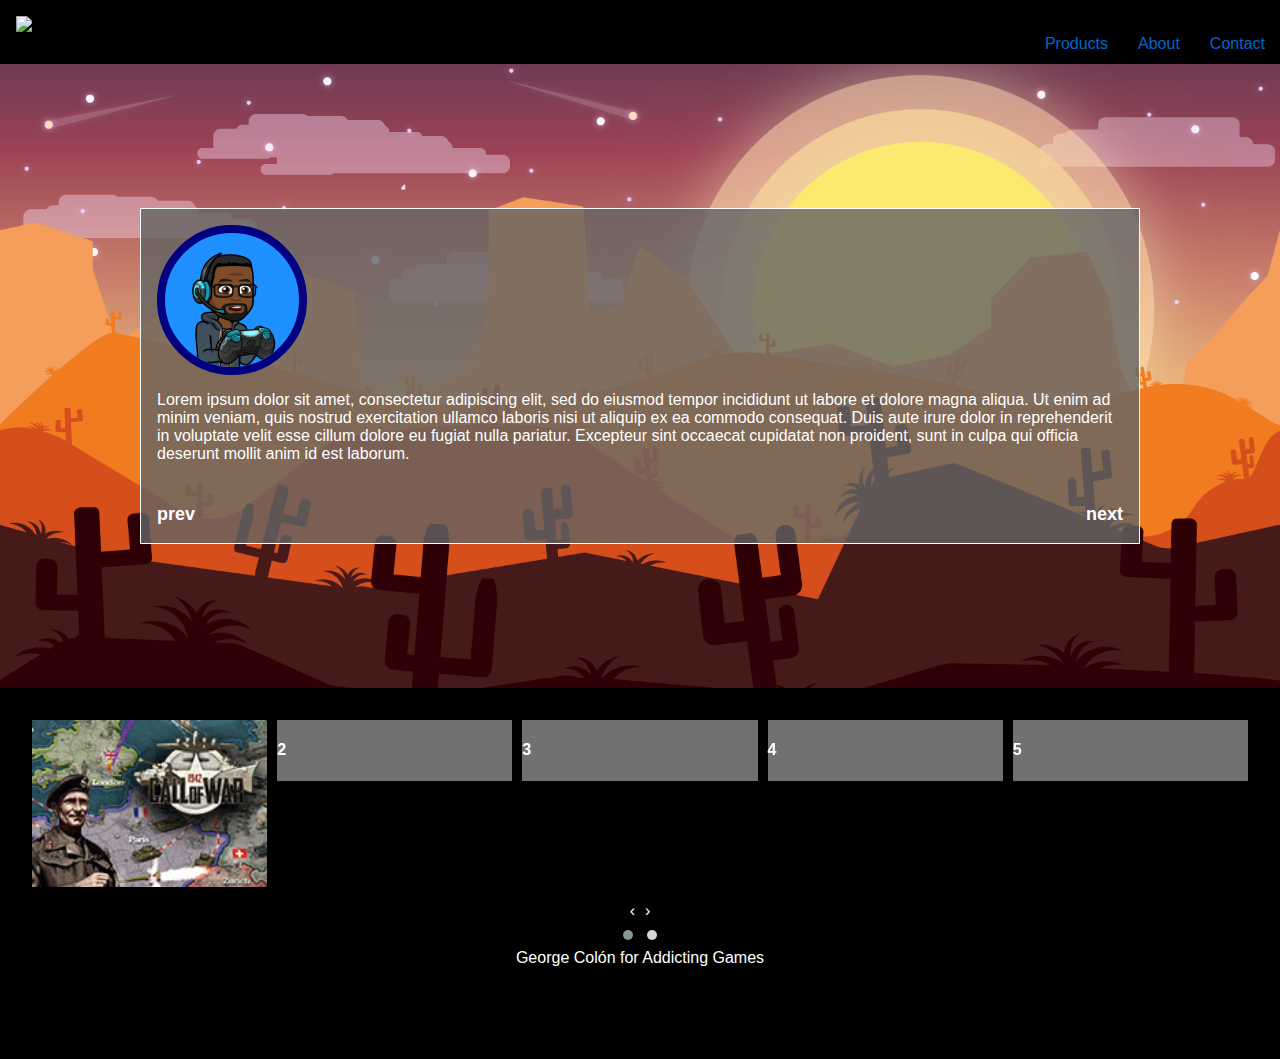
==== index.html @ 2962eae8 "Menu is working" ====
<!DOCTYPE html>
<html>
<head>
    <meta charset="utf-8" />
    <meta http-equiv="X-UA-Compatible" content="IE=edge">
    <title>Code Ranger</title>
    <meta name="viewport" content="width=device-width, initial-scale=1">
     
    <link rel="stylesheet" type="text/css" href="style/tab-menu.css" />
    <link rel="stylesheet" type="text/css" href="style/main.css" />
    <link rel="stylesheet" type="text/css" href="style/nav.css" />
        <!-- owl carousel CSS -->

    <link rel="stylesheet" href="owlcarousel/owl.carousel.min.css">
<link rel="stylesheet" href="owlcarousel/owl.theme.default.min.css">
<link rel="stylesheet" href="https://use.fontawesome.com/releases/v5.5.0/css/all.css" integrity="sha384-B4dIYHKNBt8Bc12p+WXckhzcICo0wtJAoU8YZTY5qE0Id1GSseTk6S+L3BlXeVIU" crossorigin="anonymous">




    <script src="https://cdnjs.cloudflare.com/ajax/libs/Chart.js/2.4.0/Chart.min.js"></script>

</head>
<body>
    <header>
        
        <a href="#main-menu"
        role="button"
        id="main-menu-toggle"
        class="menu-toggle"
        aria-expanded="false"
        aria-controls="main-menu"
        aria-label="Open main menu">
    
        <span class="sr-only">Open main menu</span>
        
        <span class="fa fa-bars" aria-hidden="true">
            <a href="/"><img id="ag-log" src="http://www.addictinggames.com/a/img/agLogo_n.png"/></a>
        </span>
        </a>
    
    <nav id="main-menu" role="navigation" class="main-menu" aria-expanded="false" aria-label="Main menu">

        <a href="#main-menu-toggle"
        role="button"
        id="main-menu-close"
        class="menu-close"
        aria-expanded="false"
        aria-controls="main-menu"
        aria-label="Close main menu">

        <span class="sr-only">Close main menu</span>
        <span class="fa fa-close" aria-hidden="true"></span>
        </a>
        <a href="/"><img id="ag-log-desktop" src="http://www.addictinggames.com/a/img/agLogo_n.png"/></a>

        <ul>
        <li><a href="#">Products</a></li>
        <li><a href="#">About</a></li>
        <li><a href="#">Contact</a></li>
        </ul>
    </nav>
    <a href="#main-menu-toggle"
        class="backdrop"
        tabindex="-1"
        aria-hidden="true" hidden></a>
            


        
    </header>
    <div id="background-image">
    <main>
        <div class="slideshow-container">
        <div class="divs">
            <div class="slide-menu" id="cls1"><img id="george-gaming" class="image-avatar" src="images/george-gaming.png"/>
                
                <p class="text">Lorem ipsum dolor sit amet, consectetur adipiscing elit, sed do eiusmod tempor incididunt ut labore et dolore magna aliqua. Ut enim ad minim veniam, quis nostrud exercitation ullamco laboris nisi ut aliquip ex ea commodo consequat. Duis aute irure dolor in reprehenderit in voluptate velit esse cillum dolore eu fugiat nulla pariatur. Excepteur sint occaecat cupidatat non proident, sunt in culpa qui officia deserunt mollit anim id est laborum.
                </p>
            </div>
            <div class="slide-menu" id="cls2">
                <h1>jQuery & CSS3 Skills Bar</h1>
                    <div class="skillbar clearfix " data-percent="20%">
                        <div class="skillbar-title" style="background: #d35400;"><span>HTML5</span></div>
                        <div class="skillbar-bar" style="background: #e67e22;"></div>
                        <div class="skill-bar-percent">20%</div>
                    </div> <!-- End Skill Bar -->

                    <div class="skillbar clearfix " data-percent="25%">
                        <div class="skillbar-title" style="background: #2980b9;"><span>CSS3</span></div>
                        <div class="skillbar-bar" style="background: #3498db;"></div>
                        <div class="skill-bar-percent">25%</div>
                    </div> <!-- End Skill Bar -->

                    <div class="skillbar clearfix " data-percent="50%">
                        <div class="skillbar-title" style="background: #2c3e50;"><span>jQuery</span></div>
                        <div class="skillbar-bar" style="background: #2c3e50;"></div>
                        <div class="skill-bar-percent">50%</div>
                    </div> <!-- End Skill Bar -->

                    <div class="skillbar clearfix " data-percent="40%">
                        <div class="skillbar-title" style="background: #46465e;"><span>PHP</span></div>
                        <div class="skillbar-bar" style="background: #5a68a5;"></div>
                        <div class="skill-bar-percent">40%</div>
                    </div> <!-- End Skill Bar -->

                    <div class="skillbar clearfix " data-percent="75%">
                        <div class="skillbar-title" style="background: #333333;"><span>Wordpress</span></div>
                        <div class="skillbar-bar" style="background: #525252;"></div>
                        <div class="skill-bar-percent">75%</div>
                    </div> <!-- End Skill Bar -->

                    <div class="skillbar clearfix " data-percent="100%">
                        <div class="skillbar-title" style="background: #27ae60;"><span>SEO</span></div>
                        <div class="skillbar-bar" style="background: #2ecc71;"></div>
                        <div class="skill-bar-percent">100%</div>
                    </div> <!-- End Skill Bar -->

                    <div class="skillbar clearfix " data-percent="70%">
                        <div class="skillbar-title" style="background: #124e8c;"><span>Photoshop</span></div>
                        <div class="skillbar-bar" style="background: #4288d0;"></div>
                        <div class="skill-bar-percent">70%</div>
                    </div> <!-- End Skill Bar -->     
            </div>    
                    <a id="next">next</a>
                    <a id="prev">prev</a>
        </div>
           
    </main>
</div>                 

</div>
<!-- <p><strong>SOURCE :</strong> http://w3lessons.info/2013/06/04/skill-bar-with-jquery-css3/</p> -->
<footer>
        <div class="owl-carousel owl-theme">
                <div class="item"><img class="title-games" src="images/call-of-war.png"/></div>
                <div class="item"><h4>2</h4></div>
                <div class="item"><h4>3</h4></div>
                <div class="item"><h4>4</h4></div>
                <div class="item"><h4>5</h4></div>
                <div class="item"><h4>7</h4></div>
                <div class="item"><h4>8</h4></div>
                <div class="item"><h4>9</h4></div>
                <div class="item"><h4>10</h4></div>
            </div>
<center>George Colón for Addicting Games</center>
              
    </footer>
</div>

<script
  src="https://code.jquery.com/jquery-3.3.1.min.js"
  integrity="sha256-FgpCb/KJQlLNfOu91ta32o/NMZxltwRo8QtmkMRdAu8="
  crossorigin="anonymous"></script>
    
  <script type="text/javascript" src="owlcarousel/owl.carousel.min.js"></script>
  <script src="https://cdnjs.cloudflare.com/ajax/libs/Chart.js/2.4.0/Chart.min.js"></script>

          <script type="text/javascript" src="scripts/main.js"></script>
          <script type="text/javascript" src="scripts/tab-menu.js"></script>

          <script></script>
    </body>
</html>
---- style/tab-menu.css ----
@import url(https://fonts.googleapis.com/css?family=Open+Sans:400,600);

/* Slideshow container */
.slideshow-container {
  max-width: 1000px;
  position: relative;
  margin: 1rem auto;
  background-color: rgba(100, 100, 100, 0.8);
  border: 1px solid white;
  padding: 1rem;
}

/* Next & previous buttons */
#prev, #next {
  cursor: pointer;
  position: absolute;
  margin: 1rem 0px;
  top: 90%;
  width: auto;
  padding: 16px;
  margin-top: -22px;
  color: white;
  font-weight: bold;
  font-size: 18px;
  transition: 0.6s ease;
  border-radius: 0 3px 3px 0;
  user-select: none;
}

/* Position the "next button" to the right */
#next {
  right: 0;
  border-radius: 3px 0 0 3px;
}
/* Position the "next button" to the right */
#prev {
  left: 0;
  border-radius: 3px 0 0 3px;
}
/* On hover, add a black background color with a little bit see-through */
#prev:hover, #next:hover {
  background-color: rgba(0,0,0,0.8);
}



/* The dots/bullets/indicators */
.dot {
  cursor: pointer;
  height: 15px;
  width: 15px;
  margin: 0 2px;
  background-color: #bbb;
  border-radius: 50%;
  display: inline-block;
  transition: background-color 0.6s ease;
}

.active, .dot:hover {
  background-color: #717171;
}

/* Fading animation */
.fade {
  -webkit-animation-name: fade;
  -webkit-animation-duration: 1.5s;
  animation-name: fade;
  animation-duration: 1.5s;
}



/* bar chart */


.skillbar {
	position:relative;
	display:block;
	margin-bottom:15px;
	width:100%;
	background:#eee;
	height:35px;
	border-radius:3px;
	-moz-border-radius:3px;
	-webkit-border-radius:3px;
	-webkit-transition:0.4s linear;
	-moz-transition:0.4s linear;
	-ms-transition:0.4s linear;
	-o-transition:0.4s linear;
	transition:0.4s linear;
	-webkit-transition-property:width, background-color;
	-moz-transition-property:width, background-color;
	-ms-transition-property:width, background-color;
	-o-transition-property:width, background-color;
	transition-property:width, background-color;
}

.skillbar-title {
	position:absolute;
	top:0;
	left:0;
width:110px;
	font-weight:bold;
	font-size:13px;
	color:#ffffff;
	background:#6adcfa;
	-webkit-border-top-left-radius:3px;
	-webkit-border-bottom-left-radius:4px;
	-moz-border-radius-topleft:3px;
	-moz-border-radius-bottomleft:3px;
	border-top-left-radius:3px;
	border-bottom-left-radius:3px;
}

.skillbar-title span {
	display:block;
	background:rgba(0, 0, 0, 0.1);
	padding:0 20px;
	height:35px;
	line-height:35px;
	-webkit-border-top-left-radius:3px;
	-webkit-border-bottom-left-radius:3px;
	-moz-border-radius-topleft:3px;
	-moz-border-radius-bottomleft:3px;
	border-top-left-radius:3px;
	border-bottom-left-radius:3px;
}

.skillbar-bar {
	height:35px;
	width:0px;
	background:#6adcfa;
	border-radius:3px;
	-moz-border-radius:3px;
	-webkit-border-radius:3px;
}

.skill-bar-percent {
	position:absolute;
	right:10px;
	top:0;
	font-size:11px;
	height:35px;
	line-height:35px;
	color:#ffffff;
	color:rgba(0, 0, 0, 0.4);
}


@-webkit-keyframes fade {
  from {opacity: .4} 
  to {opacity: 1}
}

@keyframes fade {
  from {opacity: .4} 
  to {opacity: 1}
}

/* On smaller screens, decrease text size */
@media only screen and (max-width: 300px) {
  .prev, .next,.text {font-size: 11px}
  .slideshow-container {height: 50vh;}
  
}
---- style/main.css ----
html, body {
  max-height: 100%;
}
body {

  font-family: Arial, Helvetica, sans-serif;
  color: #fff;
  margin: 0%;
background-color: black;
padding-bottom: 60px;
  /* Do not repeat the image */
}
#background-image {
  background-image: url("../images/background-desert.png");
  background-repeat: no-repeat;
  background-size: cover;
}
body::after {
  content: "";
  opacity: 0.5;
  top: 0;
  left: 0;
  bottom: 0;
  right: 0;
  position: absolute;
  z-index: -1;   
}

h1 {
  font-weight: bold;
  text-transform: uppercase;
}

/* ID list below */
#george-gaming {
  /* Because, you know... I am from LA. */
  background-color: dodgerblue;

}

/* Class list below */
.image-avatar {
  display: block;
  width: 150px;
  padding: 0px auto;
  border: 8px solid #000080;
  border-radius: 50%;
}

#ag-log-desktop {
  display: none;
}
#ag-log {
 width: 250px;
 background-color: black;
 padding: 1rem;
 float: left;
 display: block;
}
#cls2 {
  display: none;
}

.text-background {
  padding: 0.5rem;
  /* background-color: black; */
}
.text {
  margin-bottom:4rem;
}

/* thumbnail */
.title-games {
  max-width: 100%;
}


/* Grid measurements:
 *
 *   960px wide including 12 gutters (half gutters on both edges)
 *
 *   60px columns (12)
 *   20px gutters (two half-gutters + 11 full gutters, so 12 total)
 *
 *
 *   For smaller screens, we always want 20px of padding on either side,
 *   so 960 + 20 + 20 => 1000px
 *
 **/
 footer {
  background-color: black;
padding: 2rem;
width: 100%;
}
 .container {
    max-width: 100%;
    min-height: 100%;
    margin: 0px auto;
 }
 main {
   overflow: auto;
   padding-top: 10%;
   padding-bottom: 10%;
  }
 * {
    box-sizing: border-box;
  }
  .row {
    max-width: 1000px;
    padding-left:20px;
    padding-right:20px;
    margin:0 auto;
  }
  
  /* Clearfix */
  .row::before, .row::after {
    display: table;
    content: '';
  }
  
  .row::after {
    clear: both;
  }
  
  .col-3, .col-4, .col-6, .col-12 {
    float: left;
    padding-left: 1.04166666%;
    padding-right: 1.04166666%;
  }
  
  /* Mobile defaults */
  .col-3, col-4, .col-6, .col-12 {
    width: 100%;
  }
  
  /* Non-mobile, grid */
  @media only screen and (min-width: 640px){
    footer {
      margin-bottom:0px; 
    }
    #ag-log {width:250px;}

    .container {
      width: 960px;
    }
    .col-4 {
      width: 25%;
    }
    .col-3 {
      width: 33.33%;
    }
    .col-6 {
      width: 50%;
    }
    .col-12 {
      width: 100%;
    }
    
  }
---- style/nav.css ----
/* https://codepen.io/markcaron/pen/pPZVWO */
/* Screen reader only */
.sr-only {
  position: absolute;
  width: 1px;
  height: 1px;
  padding: 0;
  margin: -1px;
  overflow: hidden;
  clip: rect(0,0,0,0);
  border: 0;
}
header {
  background-color:black;
  display: flex;
  flex-wrap: nowrap;
  justify-content: space-between;
}

/* Button styling */
.menu-toggle {
  display: inline-block;
  padding: .75em 15px;
  line-height: 1em;
  font-size: 2em;
  color: #fff;
}

.menu-toggle:hover,
.menu-toggle:focus {
  color: #c00;
}

/*
 Default styles + Mobile first
 Offscreen menu style
*/
.main-menu {
  position: absolute;
  left: -200px;
  top: 0;
  height: 100%;
	overflow-y: scroll;
	overflow-x: visible;
	transition: left 0.3s ease,
				      box-shadow 0.3s ease;
	z-index: 999;
}

.main-menu ul {
  list-style: none;
  margin: 0;
  padding: 2.5em 0 0;
  /* Hide shadow w/ -8px while 'closed' */
  -webkit-box-shadow: -8px 0 8px rgba(0,0,0,.5);
     -moz-box-shadow: -8px 0 8px rgba(0,0,0,.5);
          box-shadow: -8px 0 8px rgba(0,0,0,.5);
  min-height: 100%;
  width: 200px;
  background: #1a1a1a;
}

.main-menu a {
  display: block;
  padding: .75em 15px;
  line-height: 1em;
  font-size: 1em;
  color: #fff;
  text-decoration: none;
  border-bottom: 1px solid #383838;
}

.main-menu li:first-child a {
  border-top: 1px solid #383838;
}

.main-menu a:hover,
.main-menu a:focus {
  background: #333;
  text-decoration: underline;
}

.main-menu .menu-close {
  position: absolute;
  right: 0;
  top: 0;
}

/*
 On small devices, allow it to toggle...
*/
/*
 :target for non-JavaScript
 aria-expanded="true/false" will be for JavaScript
*/
.main-menu:target,
.main-menu[aria-expanded="true"] {
  left: 0;
  outline: none;
  -moz-box-shadow: 3px 0 12px rgba(0,0,0,.25);
  -webkit-box-shadow: 3px 0 12px rgba(0,0,0,.25);
  box-shadow: 3px 0 12px rgba(0,0,0,.25);
}

.main-menu:target .menu-close,
.main-menu[aria-expanded="true"] .menu-close {
  z-index: 1001;
}

.main-menu:target ul,
.main-menu[aria-expanded="true"] ul {
  position: relative;
  z-index: 1000;
}

/* 
 We could us `.main-menu:target:after`, but
 it wouldn't be clickable.
*/
.main-menu:target + .backdrop,
.main-menu[aria-expanded="true"] + .backdrop {
  position: absolute;
  display: block;  
  content: "";
  left: 0;
  top: 0;
  width: 100%;
  height: 100%;
  z-index: 998;
  background: #000;
  background: rgba(0,0,0,.85);
  cursor: default;
}

@supports (position: fixed) {
  .main-menu,
  .main-menu:target + .backdrop,
  .main-menu[aria-expanded="true"] + .backdrop {
    position: fixed;
  }
}

/*
 Larger screen styling
 Horizontal menu
*/
@media (min-width: 768px) {
  .menu-toggle,
  .main-menu .menu-close {
    display: none;
  }
  
  /* Undo positioning of off-canvas menu */
  .main-menu {
    position: relative;
		left: auto;
		top: auto;
		height: auto;
  }
  
  .main-menu ul {
    display: flex;
    float:right;
    /* Undo off-canvas styling */
    padding: 0;
    -webkit-box-shadow: none;
       -moz-box-shadow: none;
            box-shadow: none;
    height: auto;
    width: auto;
    background: none;
  }
  
  .main-menu a {
    color: #06c;
    border: 0 !important; /* Remove borders from off-canvas styling */
  }
  
  .main-menu a:hover,
  .main-menu a:focus {
    background: none; /* Remove background from off-canvas styling */
    color: #c00;
  }
}

/* .fa {
  font-size:2em; 
  color: #fff;
  display: block;
  margin: 0% auto;
} */
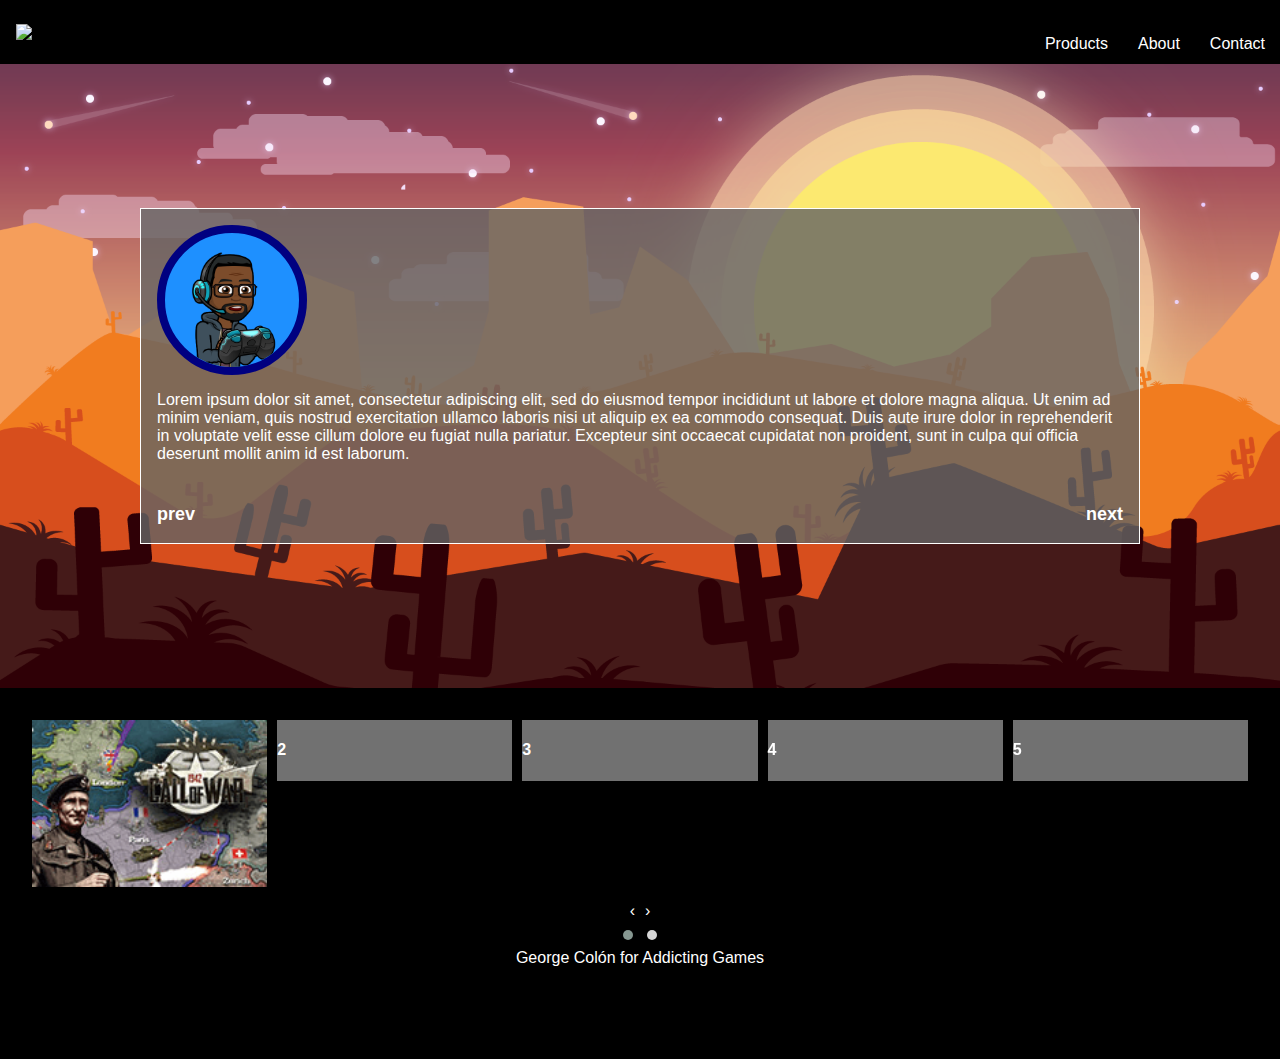
==== commit af5f3a33: "Menu done" ====
--- a/index.html
+++ b/index.html
@@ -159,6 +159,5 @@
           <script type="text/javascript" src="scripts/main.js"></script>
           <script type="text/javascript" src="scripts/tab-menu.js"></script>
 
-          <script></script>
     </body>
 </html>--- a/style/main.css
+++ b/style/main.css
@@ -16,16 +16,7 @@
   background-repeat: no-repeat;
   background-size: cover;
 }
-body::after {
-  content: "";
-  opacity: 0.5;
-  top: 0;
-  left: 0;
-  bottom: 0;
-  right: 0;
-  position: absolute;
-  z-index: -1;   
-}
+
 
 h1 {
   font-weight: bold;
@@ -136,6 +127,8 @@
   
   /* Non-mobile, grid */
   @media only screen and (min-width: 640px){
+
+    
     footer {
       margin-bottom:0px; 
     }
--- a/style/nav.css
+++ b/style/nav.css
@@ -11,7 +11,9 @@
   border: 0;
 }
 header {
+  flex-direction: row-reverse;
   background-color:black;
+  align-items:center;
   display: flex;
   flex-wrap: nowrap;
   justify-content: space-between;
@@ -145,6 +147,10 @@
  Horizontal menu
 */
 @media (min-width: 768px) {
+  header {
+    flex-direction: row;
+    align-items:center;
+  }
   .menu-toggle,
   .main-menu .menu-close {
     display: none;
@@ -172,7 +178,7 @@
   }
   
   .main-menu a {
-    color: #06c;
+    color: #fff;
     border: 0 !important; /* Remove borders from off-canvas styling */
   }
   
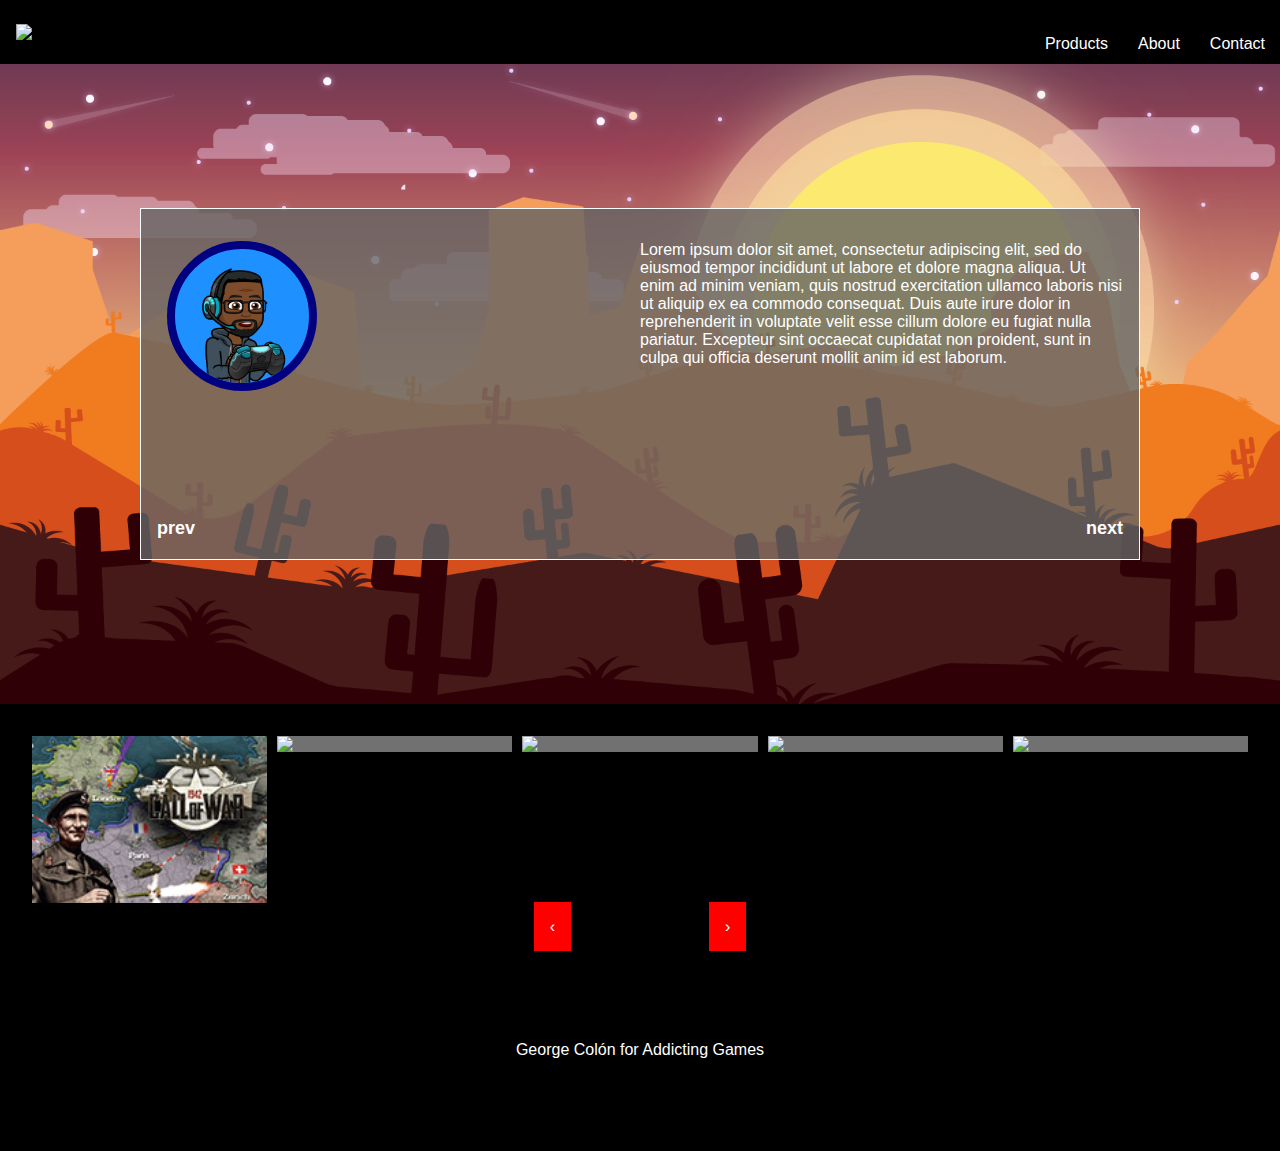
==== commit 1eb83300: "footer gall not working" ====
--- a/index.html
+++ b/index.html
@@ -73,12 +73,16 @@
     <main>
         <div class="slideshow-container">
         <div class="divs">
-            <div class="slide-menu" id="cls1"><img id="george-gaming" class="image-avatar" src="images/george-gaming.png"/>
-                
+            <div class="slide-menu" id="cls1">
+                <div class="col-6">
+                <img id="george-gaming" class="image-avatar" src="images/george-gaming.png"/>
+                </div>
+                <div class="text-box col-6"></div>
                 <p class="text">Lorem ipsum dolor sit amet, consectetur adipiscing elit, sed do eiusmod tempor incididunt ut labore et dolore magna aliqua. Ut enim ad minim veniam, quis nostrud exercitation ullamco laboris nisi ut aliquip ex ea commodo consequat. Duis aute irure dolor in reprehenderit in voluptate velit esse cillum dolore eu fugiat nulla pariatur. Excepteur sint occaecat cupidatat non proident, sunt in culpa qui officia deserunt mollit anim id est laborum.
                 </p>
             </div>
             <div class="slide-menu" id="cls2">
+                <div id="bar-chart" class="col-6">
                 <h1>jQuery & CSS3 Skills Bar</h1>
                     <div class="skillbar clearfix " data-percent="20%">
                         <div class="skillbar-title" style="background: #d35400;"><span>HTML5</span></div>
@@ -120,12 +124,16 @@
                         <div class="skillbar-title" style="background: #124e8c;"><span>Photoshop</span></div>
                         <div class="skillbar-bar" style="background: #4288d0;"></div>
                         <div class="skill-bar-percent">70%</div>
-                    </div> <!-- End Skill Bar -->     
+                    </div> <!-- End Skill Bar -->  
+            </div>
+            <div class="text-box col-6">
+                    <p class="text">Lorem ipsum dolor sit amet, consectetur adipiscing elit, sed do eiusmod tempor incididunt ut labore et dolore magna aliqua. Ut enim ad minim veniam, quis nostrud exercitation ullamco laboris nisi ut aliquip ex ea commodo consequat. Duis aute irure dolor in reprehenderit in voluptate velit esse cillum dolore eu fugiat nulla pariatur. Excepteur sint occaecat cupidatat non proident, sunt in culpa qui officia deserunt mollit anim id est laborum.
+                        </p>
             </div>    
-                    <a id="next">next</a>
-                    <a id="prev">prev</a>
+                   
         </div>
-           
+        <a id="next">next</a>
+        <a id="prev">prev</a>
     </main>
 </div>                 
 
@@ -133,15 +141,25 @@
 <!-- <p><strong>SOURCE :</strong> http://w3lessons.info/2013/06/04/skill-bar-with-jquery-css3/</p> -->
 <footer>
         <div class="owl-carousel owl-theme">
-                <div class="item"><img class="title-games" src="images/call-of-war.png"/></div>
-                <div class="item"><h4>2</h4></div>
-                <div class="item"><h4>3</h4></div>
-                <div class="item"><h4>4</h4></div>
-                <div class="item"><h4>5</h4></div>
-                <div class="item"><h4>7</h4></div>
-                <div class="item"><h4>8</h4></div>
-                <div class="item"><h4>9</h4></div>
-                <div class="item"><h4>10</h4></div>
+                <a class="item" href="http://www.addictinggames.com/strategy-games/call-of-war-mmo-game.jsp"><img class="title-games" src="images/call-of-war.png"/></a>
+
+                <a class="item" href="http://www.addictinggames.com/puzzle-games/cube-escape-seasons-game.jsp"><img class="title-games" src="http://cdn.addictinggames.com/newGames/puzzle-games/cube-escape-seasons/cube-escape-seasons_sp.png?c=31"/></a>
+
+
+                <a class="item" href="http://www.addictinggames.com/shooting-games/sift-heads-remasterized-game.jsp"><img class="title-games" src="http://cdn.addictinggames.com/newGames/shooting-games/sift-heads-remasterized/sift-heads-remasterized_sp.png?c=31"/></a>
+
+                <a class="item" href="http://www.addictinggames.com/zombie-games/zombieshooter2-game.jsp"><img class="title-games" src="http://cdn.addictinggames.com/newGames/zombie-games/zombieshooter2/zombieshooter2_sp.png?c=31"/></a>
+
+                <a class="item" href="http://www.addictinggames.com/shooting-games/sift-heads-remasterized-game.jsp"><img class="title-games" src="http://cdn.addictinggames.com/newGames/puzzle-games/theimpossiblequiz/theimpossiblequiz_sp.png?c=31"/></a>
+
+                <a class="item" href="http://www.addictinggames.com/shooting-games/championarcher.jsp"><img class="title-games" src="http://cdn.addictinggames.com/newGames/shooting-games/championarcher/championarcher_sp.png?c=31"/></a>
+
+
+                <a class="item" href="http://www.addictinggames.com/strategy-games/forge-of-empires-mmo-game.jsp"><img class="title-games" src="http://cdn.addictinggames.com/newGames/strategy-games/forge-of-empires-mmo/forge-of-empires-mmo_sp.png?c=31"/></a>
+                
+                <a class="item" href="http://www.addictinggames.com/strategy-games/big-farm-mmo-game.jsp"><img class="title-games" src="http://cdn.addictinggames.com/newGames/strategy-games/big-farm-mmo/big-farm-mmo_sp.png?c=31"/></a>
+                
+                
             </div>
 <center>George Colón for Addicting Games</center>
               
@@ -154,7 +172,6 @@
   crossorigin="anonymous"></script>
     
   <script type="text/javascript" src="owlcarousel/owl.carousel.min.js"></script>
-  <script src="https://cdnjs.cloudflare.com/ajax/libs/Chart.js/2.4.0/Chart.min.js"></script>
 
           <script type="text/javascript" src="scripts/main.js"></script>
           <script type="text/javascript" src="scripts/tab-menu.js"></script>
--- a/style/tab-menu.css
+++ b/style/tab-menu.css
@@ -2,12 +2,13 @@
 
 /* Slideshow container */
 .slideshow-container {
+	display: flex;
   max-width: 1000px;
   position: relative;
   margin: 1rem auto;
   background-color: rgba(100, 100, 100, 0.8);
   border: 1px solid white;
-  padding: 1rem;
+	padding: 1rem 1rem 5rem 1rem;
 }
 
 /* Next & previous buttons */
--- a/style/main.css
+++ b/style/main.css
@@ -66,7 +66,34 @@
   max-width: 100%;
 }
 
+.slide-menu {
+  padding-bottom:3rem;
+}
+.bar-chart {
+  display: block;
+}
+.owl-carousel {
+  padding-bottom:100px; 
+}
+.owl-prev > span {
+  margin-right: 4rem;
+  padding: 1rem;
+  background-color:red;
+}
+.owl-next > span {
+  margin-left: 4rem;
+  padding: 1rem;
+  background-color:red;
+}
 
+.owl-dots {
+  display: none;
+}
+
+/* .owl-nav {
+  background-color:white;
+  position: relative;
+} */
 /* Grid measurements:
  *
  *   960px wide including 12 gutters (half gutters on both edges)
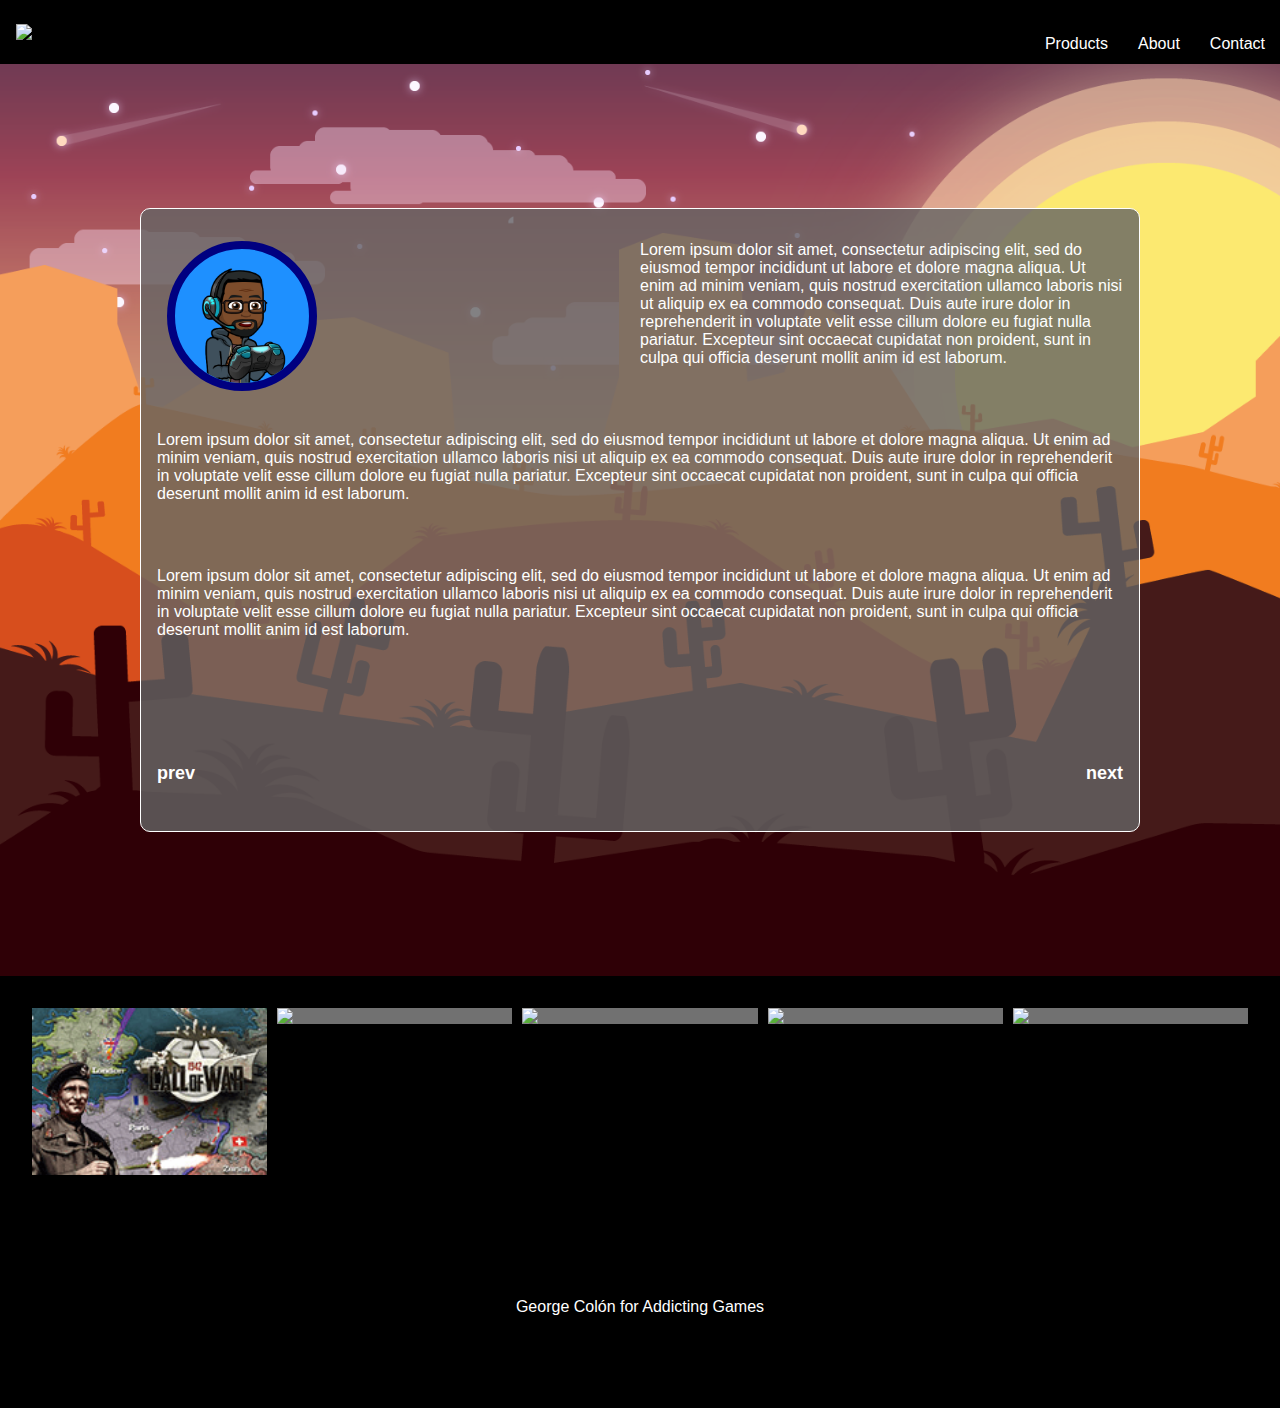
==== commit 952685b0: "upadate last changes to Netlify" ====
--- a/index.html
+++ b/index.html
@@ -71,7 +71,10 @@
     </header>
     <div id="background-image">
     <main>
+            <div class="tab-orn"></div>
+
         <div class="slideshow-container">
+
         <div class="divs">
             <div class="slide-menu" id="cls1">
                 <div class="col-6">
@@ -80,33 +83,53 @@
                 <div class="text-box col-6"></div>
                 <p class="text">Lorem ipsum dolor sit amet, consectetur adipiscing elit, sed do eiusmod tempor incididunt ut labore et dolore magna aliqua. Ut enim ad minim veniam, quis nostrud exercitation ullamco laboris nisi ut aliquip ex ea commodo consequat. Duis aute irure dolor in reprehenderit in voluptate velit esse cillum dolore eu fugiat nulla pariatur. Excepteur sint occaecat cupidatat non proident, sunt in culpa qui officia deserunt mollit anim id est laborum.
                 </p>
+                <p class="text">Lorem ipsum dolor sit amet, consectetur adipiscing elit, sed do eiusmod tempor incididunt ut labore et dolore magna aliqua. Ut enim ad minim veniam, quis nostrud exercitation ullamco laboris nisi ut aliquip ex ea commodo consequat. Duis aute irure dolor in reprehenderit in voluptate velit esse cillum dolore eu fugiat nulla pariatur. Excepteur sint occaecat cupidatat non proident, sunt in culpa qui officia deserunt mollit anim id est laborum.
+                </p>
+                <p class="text">Lorem ipsum dolor sit amet, consectetur adipiscing elit, sed do eiusmod tempor incididunt ut labore et dolore magna aliqua. Ut enim ad minim veniam, quis nostrud exercitation ullamco laboris nisi ut aliquip ex ea commodo consequat. Duis aute irure dolor in reprehenderit in voluptate velit esse cillum dolore eu fugiat nulla pariatur. Excepteur sint occaecat cupidatat non proident, sunt in culpa qui officia deserunt mollit anim id est laborum.
+                </p>
+                
             </div>
             <div class="slide-menu" id="cls2">
                 <div id="bar-chart" class="col-6">
-                <h1>jQuery & CSS3 Skills Bar</h1>
-                    <div class="skillbar clearfix " data-percent="20%">
+                <h1>George's Skills</h1>
+                    <div class="skillbar clearfix " data-percent="100%">
                         <div class="skillbar-title" style="background: #d35400;"><span>HTML5</span></div>
                         <div class="skillbar-bar" style="background: #e67e22;"></div>
-                        <div class="skill-bar-percent">20%</div>
-                    </div> <!-- End Skill Bar -->
-
-                    <div class="skillbar clearfix " data-percent="25%">
+                        <div class="skill-bar-percent">100%</div>
+                    </div> <!-- End Skill Bar -->
+
+                    <div class="skillbar clearfix " data-percent="95%">
                         <div class="skillbar-title" style="background: #2980b9;"><span>CSS3</span></div>
                         <div class="skillbar-bar" style="background: #3498db;"></div>
-                        <div class="skill-bar-percent">25%</div>
-                    </div> <!-- End Skill Bar -->
-
-                    <div class="skillbar clearfix " data-percent="50%">
+                        <div class="skill-bar-percent">95%</div>
+                    </div> <!-- End Skill Bar -->
+
+                    <div class="skillbar clearfix " data-percent="100%">
+                            <div class="skillbar-title" style="background: #ebdd18;"><span>Javascript</span></div>
+                            <div class="skillbar-bar" style="background: #ebdd18;"></div>
+                            <div class="skill-bar-percent">100%</div>
+                        </div> <!-- End Skill Bar -->
+
+
+                    <div class="skillbar clearfix " data-percent="80%">
                         <div class="skillbar-title" style="background: #2c3e50;"><span>jQuery</span></div>
                         <div class="skillbar-bar" style="background: #2c3e50;"></div>
-                        <div class="skill-bar-percent">50%</div>
-                    </div> <!-- End Skill Bar -->
-
-                    <div class="skillbar clearfix " data-percent="40%">
-                        <div class="skillbar-title" style="background: #46465e;"><span>PHP</span></div>
-                        <div class="skillbar-bar" style="background: #5a68a5;"></div>
-                        <div class="skill-bar-percent">40%</div>
-                    </div> <!-- End Skill Bar -->
+                        <div class="skill-bar-percent">80%</div>
+                    </div> <!-- End Skill Bar -->
+
+                    
+
+                    <div class="skillbar clearfix " data-percent="85%">
+                        <div class="skillbar-title" style="background: #2e2ee6;"><span>React</span></div>
+                        <div class="skillbar-bar" style="background: #5252ec;"></div>
+                        <div class="skill-bar-percent">85%</div>
+                    </div> <!-- End Skill Bar -->
+
+                    <div class="skillbar clearfix " data-percent="75%">
+                            <div class="skillbar-title" style="background: #46465e;"><span>Redux</span></div>
+                            <div class="skillbar-bar" style="background: #5a68a5;"></div>
+                            <div class="skill-bar-percent">75%</div>
+                        </div> <!-- End Skill Bar -->
 
                     <div class="skillbar clearfix " data-percent="75%">
                         <div class="skillbar-title" style="background: #333333;"><span>Wordpress</span></div>
@@ -114,16 +137,22 @@
                         <div class="skill-bar-percent">75%</div>
                     </div> <!-- End Skill Bar -->
 
-                    <div class="skillbar clearfix " data-percent="100%">
-                        <div class="skillbar-title" style="background: #27ae60;"><span>SEO</span></div>
+                    <div class="skillbar clearfix " data-percent="65%">
+                        <div class="skillbar-title" style="background: #27ae60;"><span>MongoDB</span></div>
                         <div class="skillbar-bar" style="background: #2ecc71;"></div>
-                        <div class="skill-bar-percent">100%</div>
-                    </div> <!-- End Skill Bar -->
-
-                    <div class="skillbar clearfix " data-percent="70%">
+                        <div class="skill-bar-percent">65%</div>
+                    </div> <!-- End Skill Bar -->
+
+                    <div class="skillbar clearfix " data-percent="80%">
+                            <div class="skillbar-title" style="background: #236d4a;"><span>Node</span></div>
+                            <div class="skillbar-bar" style="background: #2ee690;"></div>
+                            <div class="skill-bar-percent">80%</div>
+                        </div> <!-- End Skill Bar -->
+                        
+                    <div class="skillbar clearfix " data-percent="95%">
                         <div class="skillbar-title" style="background: #124e8c;"><span>Photoshop</span></div>
                         <div class="skillbar-bar" style="background: #4288d0;"></div>
-                        <div class="skill-bar-percent">70%</div>
+                        <div class="skill-bar-percent">95%</div>
                     </div> <!-- End Skill Bar -->  
             </div>
             <div class="text-box col-6">
@@ -140,9 +169,31 @@
 </div>
 <!-- <p><strong>SOURCE :</strong> http://w3lessons.info/2013/06/04/skill-bar-with-jquery-css3/</p> -->
 <footer>
-        <div class="owl-carousel owl-theme">
+        <div class="owl-carousel owl-theme owl-loaded">
+                
                 <a class="item" href="http://www.addictinggames.com/strategy-games/call-of-war-mmo-game.jsp"><img class="title-games" src="images/call-of-war.png"/></a>
 
+                <a class="item" href="http://www.addictinggames.com/shooting-games/sift-heads-remasterized-game.jsp"><img class="title-games" src="http://cdn.addictinggames.com/newGames/shooting-games/sift-heads-remasterized/sift-heads-remasterized_sp.png?c=31"/></a>
+
+                <a class="item" href="http://www.addictinggames.com/zombie-games/zombieshooter2-game.jsp"><img class="title-games" src="http://cdn.addictinggames.com/newGames/zombie-games/zombieshooter2/zombieshooter2_sp.png?c=31"/></a>
+
+                <a class="item" href="http://www.addictinggames.com/shooting-games/sift-heads-remasterized-game.jsp"><img class="title-games" src="http://cdn.addictinggames.com/newGames/puzzle-games/theimpossiblequiz/theimpossiblequiz_sp.png?c=31"/></a>
+
+                <a class="item" href="http://www.addictinggames.com/shooting-games/championarcher.jsp"><img class="title-games" src="http://cdn.addictinggames.com/newGames/shooting-games/championarcher/championarcher_sp.png?c=31"/></a>
+
+
+                <a class="item" href="http://www.addictinggames.com/strategy-games/forge-of-empires-mmo-game.jsp"><img class="title-games" src="http://cdn.addictinggames.com/newGames/strategy-games/forge-of-empires-mmo/forge-of-empires-mmo_sp.png?c=31"/></a>
+                
+                <a class="item" href="http://www.addictinggames.com/strategy-games/big-farm-mmo-game.jsp"><img class="title-games" src="http://cdn.addictinggames.com/newGames/strategy-games/big-farm-mmo/big-farm-mmo_sp.png?c=31"/></a>
+                
+                
+            </div>
+<center>George Colón for Addicting Games</center>
+<!-- <div class="owl-carousel owl-theme owl-loaded">
+        <div class="owl-stage-outer">
+            <div class="owl-stage">
+                <a class="item" href="http://www.addictinggames.com/strategy-games/call-of-war-mmo-game.jsp"><img class="title-games" src="images/call-of-war.png"/></a>
+
                 <a class="item" href="http://www.addictinggames.com/puzzle-games/cube-escape-seasons-game.jsp"><img class="title-games" src="http://cdn.addictinggames.com/newGames/puzzle-games/cube-escape-seasons/cube-escape-seasons_sp.png?c=31"/></a>
 
 
@@ -158,11 +209,20 @@
                 <a class="item" href="http://www.addictinggames.com/strategy-games/forge-of-empires-mmo-game.jsp"><img class="title-games" src="http://cdn.addictinggames.com/newGames/strategy-games/forge-of-empires-mmo/forge-of-empires-mmo_sp.png?c=31"/></a>
                 
                 <a class="item" href="http://www.addictinggames.com/strategy-games/big-farm-mmo-game.jsp"><img class="title-games" src="http://cdn.addictinggames.com/newGames/strategy-games/big-farm-mmo/big-farm-mmo_sp.png?c=31"/></a>
-                
-                
-            </div>
-<center>George Colón for Addicting Games</center>
-              
+            </div>
+        </div>
+        <div class="owl-controls">
+            <div class="owl-nav">
+                <div class="owl-prev">prev</div>
+                <div class="owl-next">next</div>
+            </div>
+            <div class="owl-dots">
+                <div class="owl-dot active"><span></span></div>
+                <div class="owl-dot"><span></span></div>
+                <div class="owl-dot"><span></span></div>
+            </div>
+        </div>
+    </div>      -->
     </footer>
 </div>
 
--- a/style/tab-menu.css
+++ b/style/tab-menu.css
@@ -7,7 +7,8 @@
   position: relative;
   margin: 1rem auto;
   background-color: rgba(100, 100, 100, 0.8);
-  border: 1px solid white;
+	border: 1px solid white;
+	border-radius: 10px;
 	padding: 1rem 1rem 5rem 1rem;
 }
 
--- a/style/main.css
+++ b/style/main.css
@@ -73,9 +73,11 @@
   display: block;
 }
 .owl-carousel {
-  padding-bottom:100px; 
-}
-.owl-prev > span {
+  padding-bottom:100px;
+  border-radius: 10px;
+}
+
+/* .owl-prev > span {
   margin-right: 4rem;
   padding: 1rem;
   background-color:red;
@@ -84,12 +86,40 @@
   margin-left: 4rem;
   padding: 1rem;
   background-color:red;
-}
+} */
+.owl-prev {
+  width: 15px;
+  height: 100px;
+  position: absolute;
+  top: 20%;
+  right:100%;
+  margin-left: -20px;
+  display: block !important;
+  border:0px solid black;
+}
+
+.owl-next {
+  width: 15px;
+  height: 100px;
+  position: absolute;
+  top: 20%;
+  right: -25px;
+  display: block !important;
+  border:0px solid black;
+}
+.owl-prev i, .owl-next i {transform : scale(3,6); color: #ccc;}
+
 
 .owl-dots {
   display: none;
 }
-
+.tab-orn {
+  display: none;
+  
+}
+/* .owl-loaded {
+  background-color:red;
+} */
 /* .owl-nav {
   background-color:white;
   position: relative;
@@ -154,8 +184,24 @@
   
   /* Non-mobile, grid */
   @media only screen and (min-width: 640px){
-
-    
+    /* .tab-orn {display: block!important;
+      padding: 20px 80px;
+  float: left;
+  background-color: rgba(100, 100, 100);
+  border-top:1px #fff solid;
+  border-right:1px #fff solid;
+  border-left:1px #fff solid;
+  position: absolute;
+  left:10%;
+  top:17%;
+  z-index: 100;
+  border-top-left-radius: 15px;
+  border-top-right-radius: 15px;
+    } */
+
+    .owl-stage-outer {
+      height: 180px;
+    }
     footer {
       margin-bottom:0px; 
     }
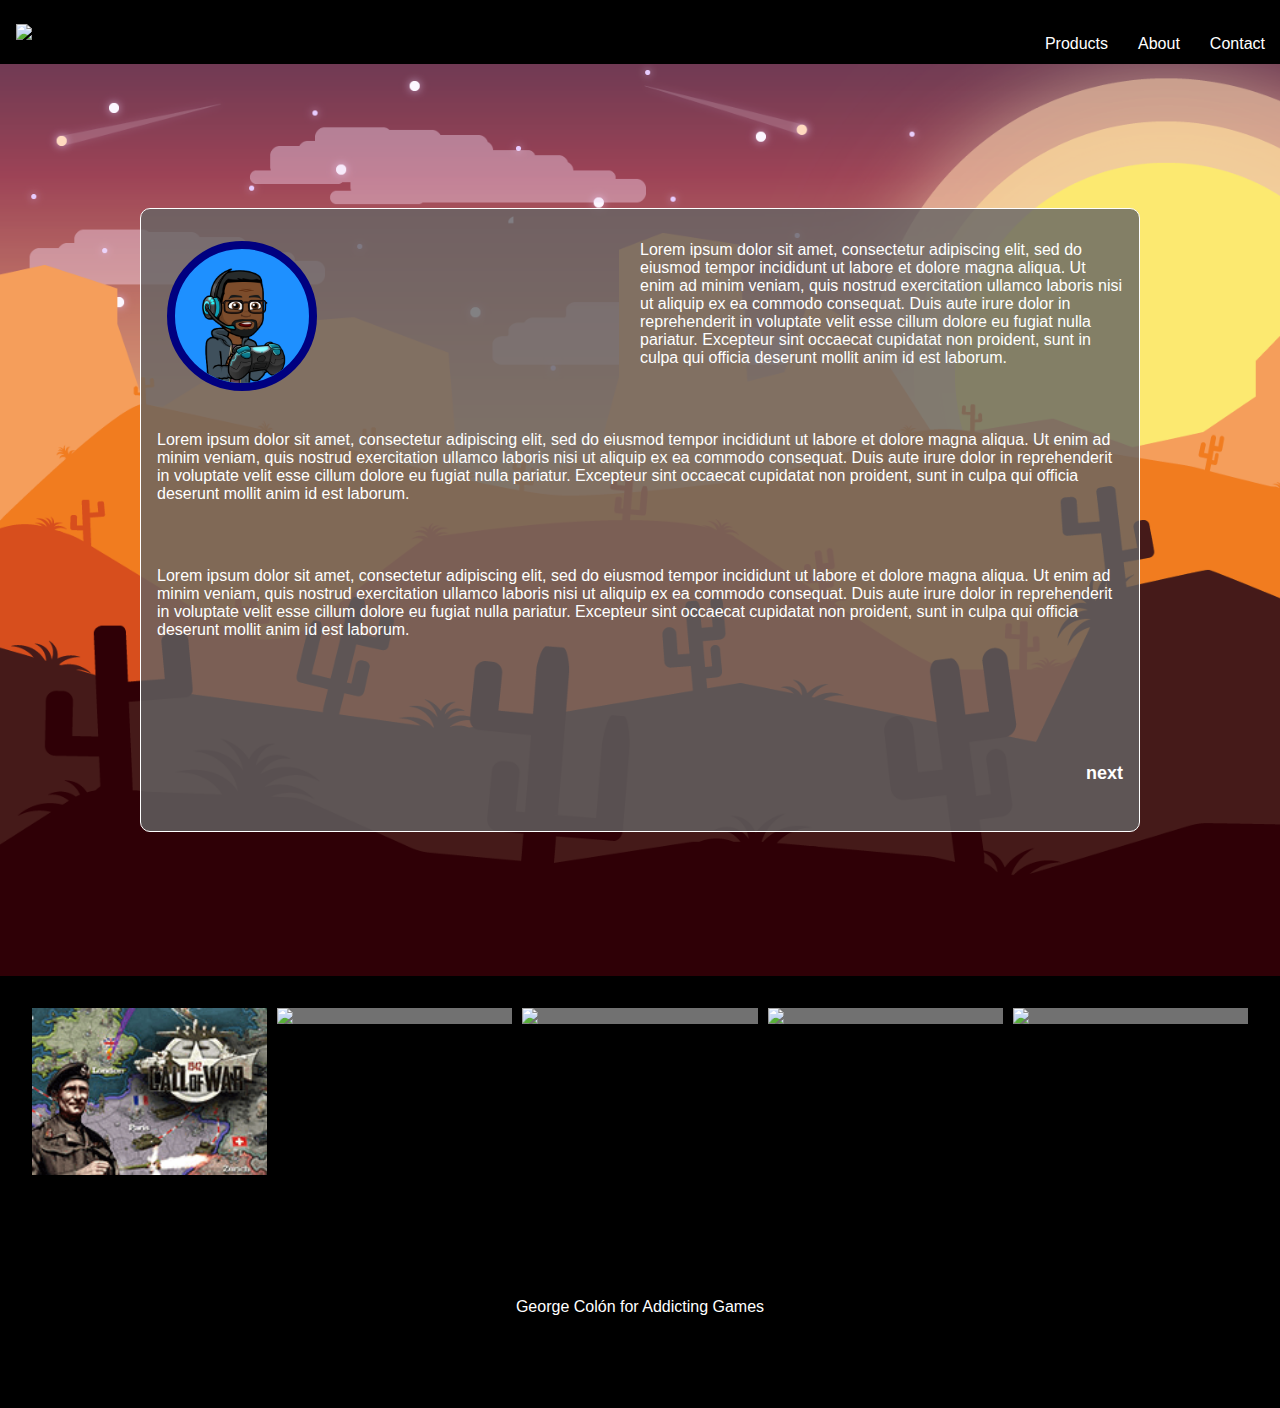
==== commit 6d7c91c6: "Next Prev works" ====
--- a/index.html
+++ b/index.html
@@ -161,6 +161,19 @@
             </div>    
                    
         </div>
+
+        <div class="slide-menu" id="cls3">
+                <div class="col-6">
+                </div>
+                <div class="text-box col-6"></div>
+                <p class="text">Lorem ipsum dolor sit amet, consectetur adipiscing elit, sed do eiusmod tempor incididunt ut labore et dolore magna aliqua. Ut enim ad minim veniam, quis nostrud exercitation ullamco laboris nisi ut aliquip ex ea commodo consequat. Duis aute irure dolor in reprehenderit in voluptate velit esse cillum dolore eu fugiat nulla pariatur. Excepteur sint occaecat cupidatat non proident, sunt in culpa qui officia deserunt mollit anim id est laborum.
+                </p>
+                <p class="text">Lorem ipsum dolor sit amet, consectetur adipiscing elit, sed do eiusmod tempor incididunt ut labore et dolore magna aliqua. Ut enim ad minim veniam, quis nostrud exercitation ullamco laboris nisi ut aliquip ex ea commodo consequat. Duis aute irure dolor in reprehenderit in voluptate velit esse cillum dolore eu fugiat nulla pariatur. Excepteur sint occaecat cupidatat non proident, sunt in culpa qui officia deserunt mollit anim id est laborum.
+                </p>
+                <p class="text">Lorem ipsum dolor sit amet, consectetur adipiscing elit, sed do eiusmod tempor incididunt ut labore et dolore magna aliqua. Ut enim ad minim veniam, quis nostrud exercitation ullamco laboris nisi ut aliquip ex ea commodo consequat. Duis aute irure dolor in reprehenderit in voluptate velit esse cillum dolore eu fugiat nulla pariatur. Excepteur sint occaecat cupidatat non proident, sunt in culpa qui officia deserunt mollit anim id est laborum.
+                </p>
+                
+            </div>
         <a id="next">next</a>
         <a id="prev">prev</a>
     </main>
@@ -235,6 +248,6 @@
 
           <script type="text/javascript" src="scripts/main.js"></script>
           <script type="text/javascript" src="scripts/tab-menu.js"></script>
-
+        
     </body>
 </html>--- a/style/main.css
+++ b/style/main.css
@@ -52,7 +52,12 @@
 #cls2 {
   display: none;
 }
-
+#cls3 {
+  display:none;
+}
+#prev {
+  display:none;
+}
 .text-background {
   padding: 0.5rem;
   /* background-color: black; */
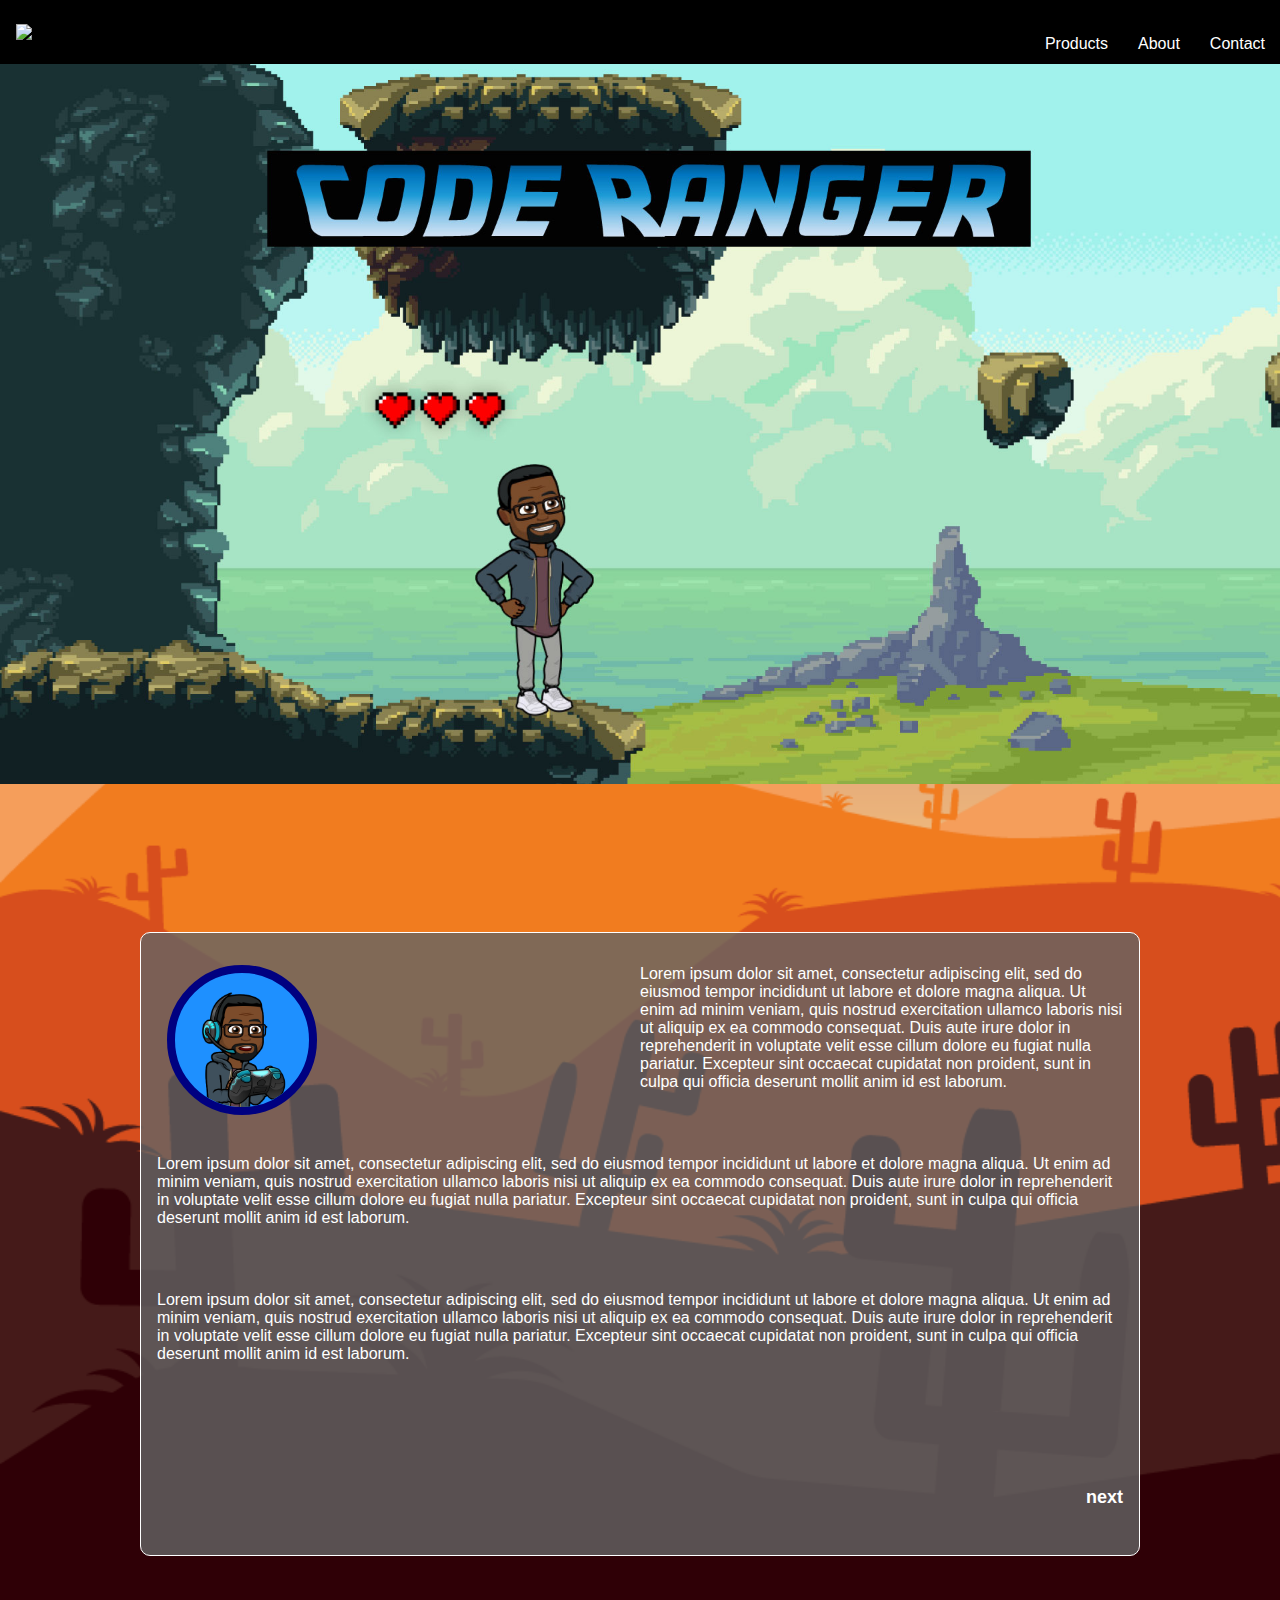
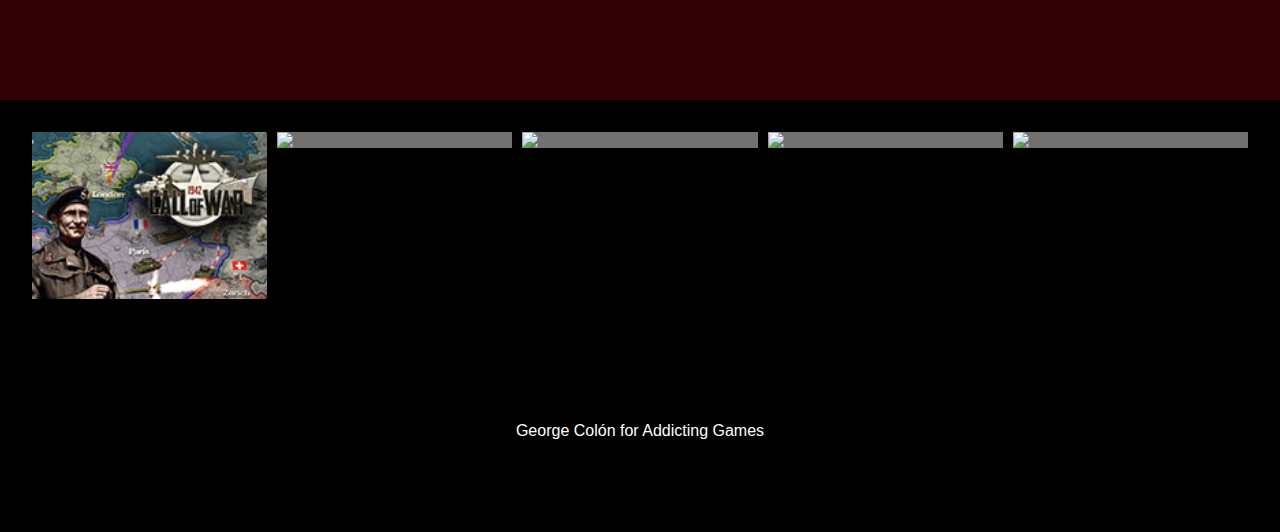
==== commit fd68e664: "Hero update" ====
--- a/index.html
+++ b/index.html
@@ -64,12 +64,12 @@
         class="backdrop"
         tabindex="-1"
         aria-hidden="true" hidden></a>
-            
-
-
-        
     </header>
     <div id="background-image">
+        <div id="hero">
+            <img src="images/Addicting-Games-Hero.jpg" alt="Code Ranger Banner" />
+
+        </div>
     <main>
             <div class="tab-orn"></div>
 
--- a/style/main.css
+++ b/style/main.css
@@ -49,14 +49,13 @@
  float: left;
  display: block;
 }
-#cls2 {
-  display: none;
-}
-#cls3 {
+ 
+#cls2, #cls3, #prev {
   display:none;
 }
-#prev {
-  display:none;
+ 
+#hero > img {
+  max-width: 100%;
 }
 .text-background {
   padding: 0.5rem;
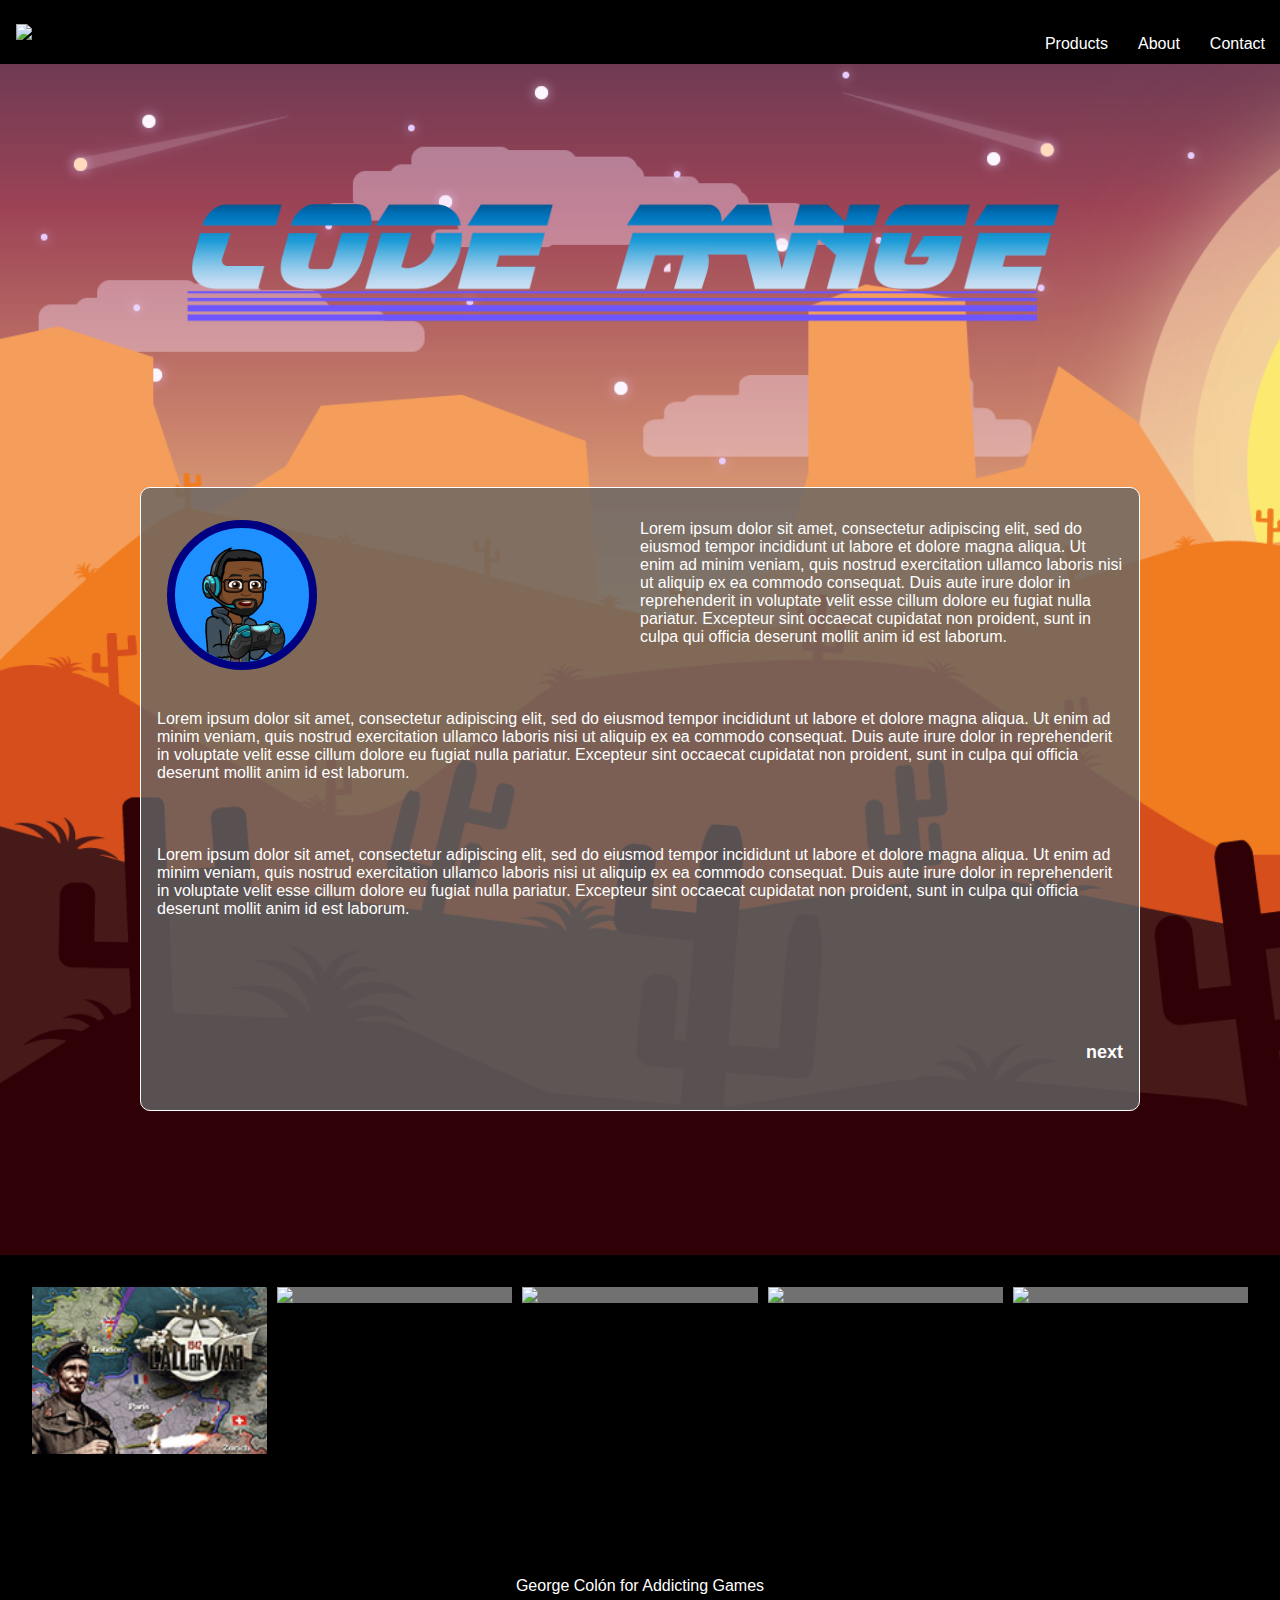
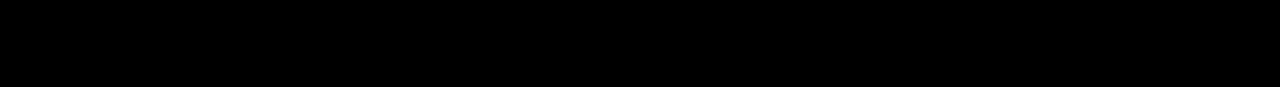
==== commit d7516607: "Hero update" ====
--- a/index.html
+++ b/index.html
@@ -66,8 +66,8 @@
         aria-hidden="true" hidden></a>
     </header>
     <div id="background-image">
-        <div id="hero">
-            <img src="images/Addicting-Games-Hero.jpg" alt="Code Ranger Banner" />
+        <div id="hero" class="container">
+            <img src="images/Addicting-games-2.png" alt="Code Ranger Banner" />
 
         </div>
     <main>
--- a/style/main.css
+++ b/style/main.css
@@ -54,8 +54,14 @@
   display:none;
 }
  
+#hero {
+  padding-top:10%;
+  max-width: 100%;
+}
 #hero > img {
+  margin-left: -1%;
   max-width: 100%;
+  height: auto;
 }
 .text-background {
   padding: 0.5rem;
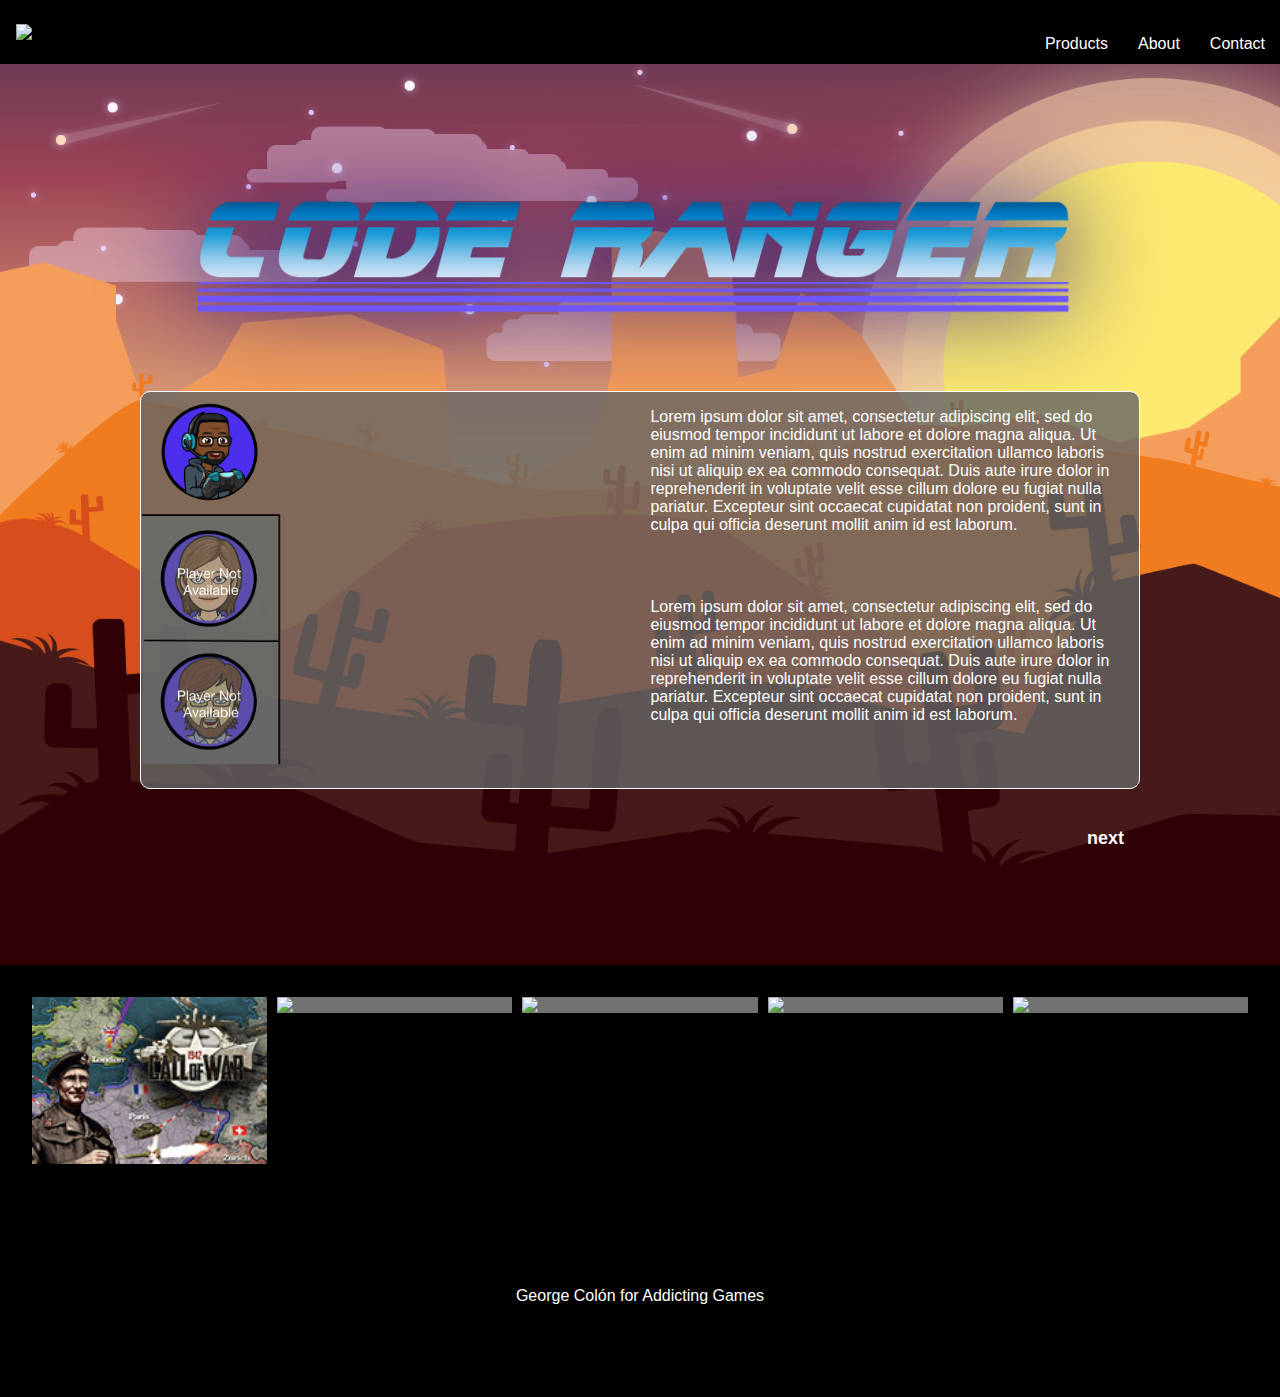
==== commit 8f081536: "fixing slider controls" ====
--- a/index.html
+++ b/index.html
@@ -50,7 +50,8 @@
         aria-label="Close main menu">
 
         <span class="sr-only">Close main menu</span>
-        <span class="fa fa-close" aria-hidden="true"></span>
+
+        <i class="fas fa-times"></i>
         </a>
         <a href="/"><img id="ag-log-desktop" src="http://www.addictinggames.com/a/img/agLogo_n.png"/></a>
 
@@ -71,23 +72,22 @@
 
         </div>
     <main>
-            <div class="tab-orn"></div>
+            <!-- <div class="tab-orn"></div> -->
 
         <div class="slideshow-container">
 
         <div class="divs">
             <div class="slide-menu" id="cls1">
-                <div class="col-6">
-                <img id="george-gaming" class="image-avatar" src="images/george-gaming.png"/>
+                <div class="border-left col-6">
+                <img id="george-gaming" src="images/Addicting-games-player-art-02.png"/>
                 </div>
-                <div class="text-box col-6"></div>
-                <p class="text">Lorem ipsum dolor sit amet, consectetur adipiscing elit, sed do eiusmod tempor incididunt ut labore et dolore magna aliqua. Ut enim ad minim veniam, quis nostrud exercitation ullamco laboris nisi ut aliquip ex ea commodo consequat. Duis aute irure dolor in reprehenderit in voluptate velit esse cillum dolore eu fugiat nulla pariatur. Excepteur sint occaecat cupidatat non proident, sunt in culpa qui officia deserunt mollit anim id est laborum.
-                </p>
-                <p class="text">Lorem ipsum dolor sit amet, consectetur adipiscing elit, sed do eiusmod tempor incididunt ut labore et dolore magna aliqua. Ut enim ad minim veniam, quis nostrud exercitation ullamco laboris nisi ut aliquip ex ea commodo consequat. Duis aute irure dolor in reprehenderit in voluptate velit esse cillum dolore eu fugiat nulla pariatur. Excepteur sint occaecat cupidatat non proident, sunt in culpa qui officia deserunt mollit anim id est laborum.
-                </p>
-                <p class="text">Lorem ipsum dolor sit amet, consectetur adipiscing elit, sed do eiusmod tempor incididunt ut labore et dolore magna aliqua. Ut enim ad minim veniam, quis nostrud exercitation ullamco laboris nisi ut aliquip ex ea commodo consequat. Duis aute irure dolor in reprehenderit in voluptate velit esse cillum dolore eu fugiat nulla pariatur. Excepteur sint occaecat cupidatat non proident, sunt in culpa qui officia deserunt mollit anim id est laborum.
-                </p>
-                
+                <div class="text-box  border-right col-6">
+                <p class="text">Lorem ipsum dolor sit amet, consectetur adipiscing elit, sed do eiusmod tempor incididunt ut labore et dolore magna aliqua. Ut enim ad minim veniam, quis nostrud exercitation ullamco laboris nisi ut aliquip ex ea commodo consequat. Duis aute irure dolor in reprehenderit in voluptate velit esse cillum dolore eu fugiat nulla pariatur. Excepteur sint occaecat cupidatat non proident, sunt in culpa qui officia deserunt mollit anim id est laborum.
+                </p>
+                <p class="text">Lorem ipsum dolor sit amet, consectetur adipiscing elit, sed do eiusmod tempor incididunt ut labore et dolore magna aliqua. Ut enim ad minim veniam, quis nostrud exercitation ullamco laboris nisi ut aliquip ex ea commodo consequat. Duis aute irure dolor in reprehenderit in voluptate velit esse cillum dolore eu fugiat nulla pariatur. Excepteur sint occaecat cupidatat non proident, sunt in culpa qui officia deserunt mollit anim id est laborum.
+                </p>
+                
+            </div>
             </div>
             <div class="slide-menu" id="cls2">
                 <div id="bar-chart" class="col-6">
@@ -174,9 +174,14 @@
                 </p>
                 
             </div>
-        <a id="next">next</a>
-        <a id="prev">prev</a>
+       
     </main>
+    <div class="slideshow-control">
+    <a id="next">next</a>
+    <a id="prev">prev</a>
+    </div>
+    <div style="padding: 5%;"></div>
+
 </div>                 
 
 </div>
@@ -202,40 +207,6 @@
                 
             </div>
 <center>George Colón for Addicting Games</center>
-<!-- <div class="owl-carousel owl-theme owl-loaded">
-        <div class="owl-stage-outer">
-            <div class="owl-stage">
-                <a class="item" href="http://www.addictinggames.com/strategy-games/call-of-war-mmo-game.jsp"><img class="title-games" src="images/call-of-war.png"/></a>
-
-                <a class="item" href="http://www.addictinggames.com/puzzle-games/cube-escape-seasons-game.jsp"><img class="title-games" src="http://cdn.addictinggames.com/newGames/puzzle-games/cube-escape-seasons/cube-escape-seasons_sp.png?c=31"/></a>
-
-
-                <a class="item" href="http://www.addictinggames.com/shooting-games/sift-heads-remasterized-game.jsp"><img class="title-games" src="http://cdn.addictinggames.com/newGames/shooting-games/sift-heads-remasterized/sift-heads-remasterized_sp.png?c=31"/></a>
-
-                <a class="item" href="http://www.addictinggames.com/zombie-games/zombieshooter2-game.jsp"><img class="title-games" src="http://cdn.addictinggames.com/newGames/zombie-games/zombieshooter2/zombieshooter2_sp.png?c=31"/></a>
-
-                <a class="item" href="http://www.addictinggames.com/shooting-games/sift-heads-remasterized-game.jsp"><img class="title-games" src="http://cdn.addictinggames.com/newGames/puzzle-games/theimpossiblequiz/theimpossiblequiz_sp.png?c=31"/></a>
-
-                <a class="item" href="http://www.addictinggames.com/shooting-games/championarcher.jsp"><img class="title-games" src="http://cdn.addictinggames.com/newGames/shooting-games/championarcher/championarcher_sp.png?c=31"/></a>
-
-
-                <a class="item" href="http://www.addictinggames.com/strategy-games/forge-of-empires-mmo-game.jsp"><img class="title-games" src="http://cdn.addictinggames.com/newGames/strategy-games/forge-of-empires-mmo/forge-of-empires-mmo_sp.png?c=31"/></a>
-                
-                <a class="item" href="http://www.addictinggames.com/strategy-games/big-farm-mmo-game.jsp"><img class="title-games" src="http://cdn.addictinggames.com/newGames/strategy-games/big-farm-mmo/big-farm-mmo_sp.png?c=31"/></a>
-            </div>
-        </div>
-        <div class="owl-controls">
-            <div class="owl-nav">
-                <div class="owl-prev">prev</div>
-                <div class="owl-next">next</div>
-            </div>
-            <div class="owl-dots">
-                <div class="owl-dot active"><span></span></div>
-                <div class="owl-dot"><span></span></div>
-                <div class="owl-dot"><span></span></div>
-            </div>
-        </div>
-    </div>      -->
     </footer>
 </div>
 
--- a/style/tab-menu.css
+++ b/style/tab-menu.css
@@ -9,9 +9,16 @@
   background-color: rgba(100, 100, 100, 0.8);
 	border: 1px solid white;
 	border-radius: 10px;
-	padding: 1rem 1rem 5rem 1rem;
+	padding: 1rem auto 0rem auto;
 }
-
+.slideshow-control {
+	display: flex;
+	margin: 0px auto;
+  max-width: 1000px;
+  position: relative;
+	border-radius: 10px;
+	padding: 2rem 0px 0px 0px;
+}
 /* Next & previous buttons */
 #prev, #next {
   cursor: pointer;
@@ -81,7 +88,7 @@
 	margin-bottom:15px;
 	width:100%;
 	background:#eee;
-	height:35px;
+	height:25px;
 	border-radius:3px;
 	-moz-border-radius:3px;
 	-webkit-border-radius:3px;
@@ -114,11 +121,11 @@
 	border-bottom-left-radius:3px;
 }
 
-.skillbar-title span {
+.bar-title span {
 	display:block;
 	background:rgba(0, 0, 0, 0.1);
 	padding:0 20px;
-	height:35px;
+	height:25px;
 	line-height:35px;
 	-webkit-border-top-left-radius:3px;
 	-webkit-border-bottom-left-radius:3px;
@@ -129,7 +136,7 @@
 }
 
 .skillbar-bar {
-	height:35px;
+	height:25px;
 	width:0px;
 	background:#6adcfa;
 	border-radius:3px;
--- a/style/main.css
+++ b/style/main.css
@@ -26,8 +26,11 @@
 /* ID list below */
 #george-gaming {
   /* Because, you know... I am from LA. */
-  background-color: dodgerblue;
-
+  /* background-color: dodgerblue; */
+  width: 30%;
+  margin-left: -2%; 
+  vertical-align: text-bottom;
+  align-items: flex-end;
 }
 
 /* Class list below */
@@ -55,17 +58,17 @@
 }
  
 #hero {
-  padding-top:10%;
+  padding-top:8%;
   max-width: 100%;
 }
 #hero > img {
-  margin-left: -1%;
+  filter: drop-shadow(0 0 3rem rgb(14, 6, 122));
   max-width: 100%;
   height: auto;
+  padding: 1rem 0px;
 }
 .text-background {
   padding: 0.5rem;
-  /* background-color: black; */
 }
 .text {
   margin-bottom:4rem;
@@ -86,17 +89,6 @@
   padding-bottom:100px;
   border-radius: 10px;
 }
-
-/* .owl-prev > span {
-  margin-right: 4rem;
-  padding: 1rem;
-  background-color:red;
-}
-.owl-next > span {
-  margin-left: 4rem;
-  padding: 1rem;
-  background-color:red;
-} */
 .owl-prev {
   width: 15px;
   height: 100px;
@@ -158,8 +150,8 @@
  }
  main {
    overflow: auto;
-   padding-top: 10%;
-   padding-bottom: 10%;
+   padding-top: 2%;
+   
   }
  * {
     box-sizing: border-box;
@@ -194,21 +186,7 @@
   
   /* Non-mobile, grid */
   @media only screen and (min-width: 640px){
-    /* .tab-orn {display: block!important;
-      padding: 20px 80px;
-  float: left;
-  background-color: rgba(100, 100, 100);
-  border-top:1px #fff solid;
-  border-right:1px #fff solid;
-  border-left:1px #fff solid;
-  position: absolute;
-  left:10%;
-  top:17%;
-  z-index: 100;
-  border-top-left-radius: 15px;
-  border-top-right-radius: 15px;
-    } */
-
+  
     .owl-stage-outer {
       height: 180px;
     }
@@ -232,5 +210,7 @@
     .col-12 {
       width: 100%;
     }
-    
+    #hero > img {
+      background-color:transparent; 
+    }
   }